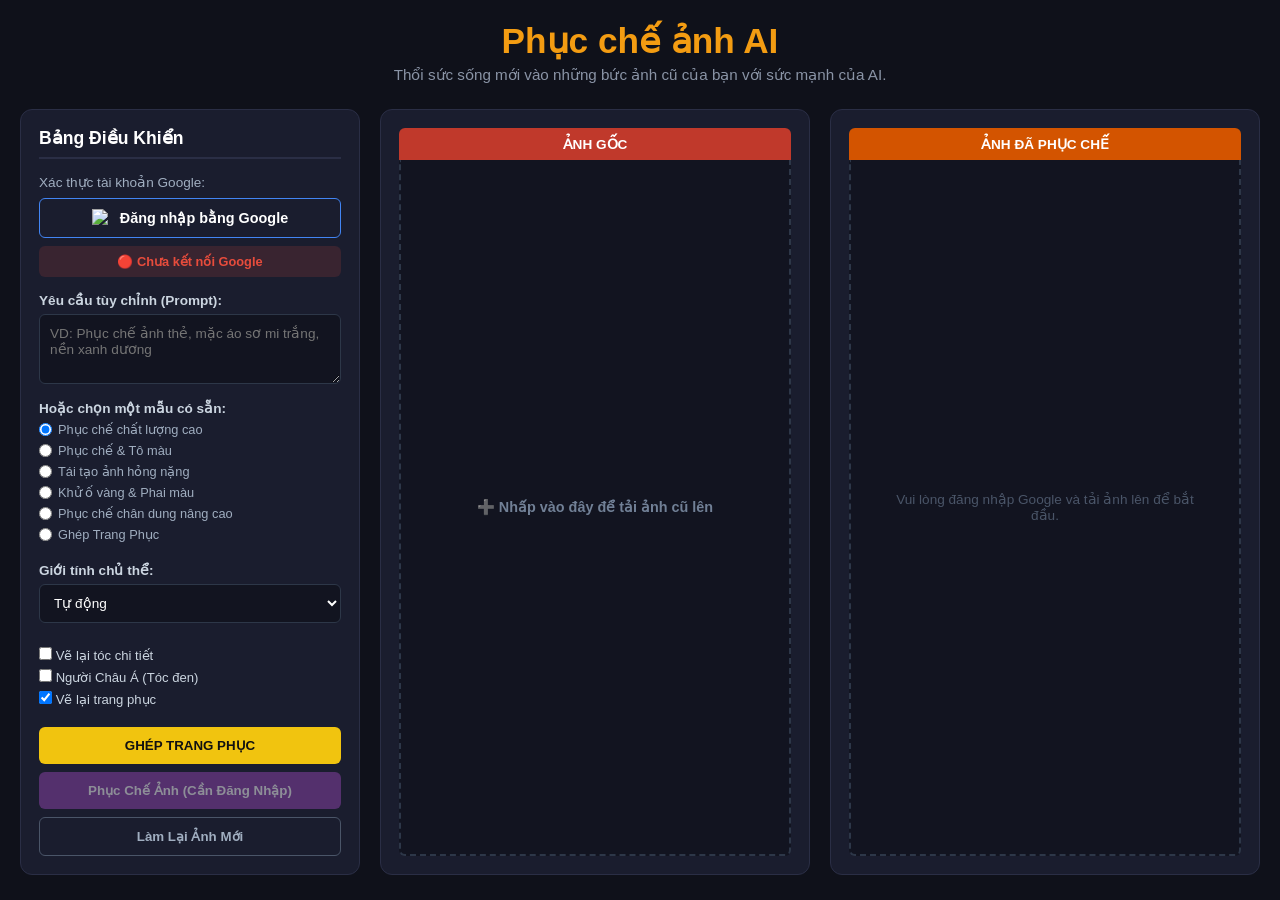
==== test/index.html @ f920b137 "1" ====
<!DOCTYPE html>
<html lang="vi">
<head>
    <meta charset="UTF-8">
    <meta name="viewport" content="width=device-width, initial-scale=1.0">
    <title>Phục chế ảnh AI</title>
    <link rel="stylesheet" href="style.css">
    <!-- Thư viện Đăng nhập Google -->
    <script src="https://accounts.google.com/gsi/client" async defer></script>
    <!-- Script chính (sử dụng type="module" để import Gradio client) -->
    <script type="module" src="script.js"></script>
</head>
<body>

    <header>
        <h1>Phục chế ảnh AI</h1>
        <p>Thổi sức sống mới vào những bức ảnh cũ của bạn với sức mạnh của AI.</p>
    </header>

    <div class="container">
        <!-- CỘT 1: BẢNG ĐIỀU KHIỂN -->
        <div class="panel">
            <div class="panel-title">Bảng Điều Khiển</div>

            <!-- XÁC THỰC GOOGLE -->
            <div class="auth-section">
                <label>Xác thực tài khoản Google:</label>
                <button id="custom-google-btn">
                    <img src="https://www.svgrepo.com/show/475656/google-color.svg" alt="Google">
                    Đăng nhập bằng Google
                </button>
                <div id="auth-status" class="status-box disconnected">
                    🔴 Chưa kết nối Google
                </div>
            </div>

            <!-- PROMPT & TÙY CHỌN -->
            <div class="form-group">
                <label>Yêu cầu tùy chỉnh (Prompt):</label>
                <textarea id="prompt-input" placeholder="VD: Phục chế ảnh thẻ, mặc áo sơ mi trắng, nền xanh dương"></textarea>
            </div>

            <div class="preset-title">Hoặc chọn một mẫu có sẵn:</div>
            <div class="presets">
                <label class="preset-item">
                    <input type="radio" name="preset" value="Phục chế chất lượng cao, nét căng, giữ màu xám nguyên bản." checked> Phục chế chất lượng cao
                </label>
                <label class="preset-item">
                    <input type="radio" name="preset" value="Phục chế chi tiết và tô màu tự nhiên cho bức ảnh cũ."> Phục chế & Tô màu
                </label>
                <label class="preset-item">
                    <input type="radio" name="preset" value="Khôi phục ảnh hỏng nặng, vá nếp gấp, làm rõ mặt."> Tái tạo ảnh hỏng nặng
                </label>
                <label class="preset-item">
                    <input type="radio" name="preset" value="Khử ố vàng, xóa vết phai màu, cân bằng ánh sáng."> Khử ố vàng & Phai màu
                </label>
                <label class="preset-item">
                    <input type="radio" name="preset" value="Tập trung làm rõ đường nét khuôn mặt, mắt, mũi, miệng."> Phục chế chân dung nâng cao
                </label>
                <label class="preset-item">
                    <input type="radio" name="preset" value="Thay đổi trang phục sang áo sơ mi trắng, Vest lịch sự."> Ghép Trang Phục
                </label>
            </div>

            <div class="form-group" style="margin-top: 10px;">
                <label>Giới tính chủ thể:</label>
                <select id="gender-select">
                    <option value="auto">Tự động</option>
                    <option value="male">Nam</option>
                    <option value="female">Nữ</option>
                </select>
            </div>

            <div class="checkbox-group">
                <label class="checkbox-item">
                    <input type="checkbox" id="opt-hair"> Vẽ lại tóc chi tiết
                </label>
                <label class="checkbox-item">
                    <input type="checkbox" id="opt-asian"> Người Châu Á (Tóc đen)
                </label>
                <label class="checkbox-item">
                    <input type="checkbox" id="opt-clothes" checked> Vẽ lại trang phục
                </label>
            </div>

            <button class="btn-yellow" id="btn-outfit">GHÉP TRANG PHỤC</button>
            <button class="btn-purple" id="btn-process" disabled>Phục Chế Ảnh (Cần Đăng Nhập)</button>
            <button class="btn-outline" id="btn-reset">Làm Lại Ảnh Mới</button>
        </div>

        <!-- CỘT 2: ẢNH GỐC -->
        <div class="display-box">
            <div class="box-header red">ẢNH GỐC</div>
            <div class="image-container" id="original-container">
                <label for="file-input" class="upload-label" id="upload-label">
                    ➕ Nhấp vào đây để tải ảnh cũ lên
                </label>
                <input type="file" id="file-input" accept="image/*">
                <img id="original-preview" alt="Xem trước ảnh gốc" style="display: none;">
            </div>
        </div>

        <!-- CỘT 3: ẢNH ĐÃ PHỤC CHẾ -->
        <div class="display-box">
            <div class="box-header yellow">ẢNH ĐÃ PHỤC CHẾ</div>
            <div class="image-container" id="result-container">
                <span class="placeholder-text" id="placeholder-text">Vui lòng đăng nhập Google và tải ảnh lên để bắt đầu.</span>
                <img id="result-image" alt="Ảnh kết quả" style="display: none;">
            </div>
            <div class="loading-overlay" id="loading">
                <div class="spinner"></div>
                <span id="loading-text">AI đang tiến hành phục chế...</span>
            </div>
            <a id="btn-download" class="btn-yellow" style="display: none; text-align: center; text-decoration: none; margin-top: 10px;" download="restored_photo.png">⬇️ Tải Ảnh Về Mát</a>
        </div>
    </div>

</body>
</html>
---- test/style.css ----
* {
    box-sizing: border-box;
    margin: 0;
    padding: 0;
    font-family: 'Segoe UI', Tahoma, Geneva, Verdana, sans-serif;
}

body {
    background-color: #0f111a;
    color: #e0e6ed;
    padding: 20px;
}

header {
    text-align: center;
    margin-bottom: 25px;
}

header h1 {
    color: #f39c12;
    font-size: 2.2rem;
    margin-bottom: 5px;
}

header p {
    color: #8a94a6;
    font-size: 0.95rem;
}

.container {
    display: grid;
    grid-template-columns: 340px 1fr 1fr;
    gap: 20px;
    max-width: 1400px;
    margin: 0 auto;
}

@media (max-width: 1024px) {
    .container {
        grid-template-columns: 1fr;
    }
}

.panel, .display-box {
    background-color: #1a1d2e;
    border: 1px solid #2a2e45;
    border-radius: 12px;
    padding: 18px;
    position: relative;
    display: flex;
    flex-direction: column;
}

.panel-title {
    font-size: 1.1rem;
    font-weight: bold;
    color: #fff;
    margin-bottom: 15px;
    border-bottom: 2px solid #2a2e45;
    padding-bottom: 8px;
}

.auth-section {
    margin-bottom: 15px;
}

.auth-section label {
    font-size: 0.85rem;
    color: #a0aec0;
    margin-bottom: 6px;
    display: block;
}

#custom-google-btn {
    display: flex;
    align-items: center;
    justify-content: center;
    gap: 10px;
    width: 100%;
    padding: 10px;
    border-radius: 6px;
    border: 1px solid #4285F4;
    background: transparent;
    color: white;
    cursor: pointer;
    font-size: 0.9rem;
    font-weight: bold;
    transition: 0.2s;
}

#custom-google-btn img {
    width: 18px !important;
    height: 18px !important;
    flex-shrink: 0;
}

#custom-google-btn:hover {
    background: rgba(66, 133, 244, 0.1);
}

.status-box {
    margin-top: 8px;
    padding: 8px;
    border-radius: 6px;
    font-size: 0.8rem;
    text-align: center;
    font-weight: bold;
}

.status-box.disconnected {
    background-color: rgba(231, 76, 60, 0.15);
    color: #e74c3c;
}

.status-box.connected {
    background-color: rgba(46, 204, 113, 0.15);
    color: #2ecc71;
}

.form-group {
    margin-bottom: 12px;
}

.form-group label, .preset-title {
    font-size: 0.85rem;
    font-weight: bold;
    color: #cbd5e0;
    margin-bottom: 6px;
    display: block;
}

textarea, select {
    width: 100%;
    background-color: #121420;
    border: 1px solid #2d3748;
    color: #fff;
    padding: 10px;
    border-radius: 6px;
    outline: none;
    font-size: 0.85rem;
}

textarea {
    height: 70px;
    resize: vertical;
}

.presets {
    display: flex;
    flex-direction: column;
    gap: 6px;
    max-height: 160px;
    overflow-y: auto;
    padding-right: 5px;
    margin-bottom: 10px;
}

.preset-item {
    font-size: 0.8rem;
    color: #a0aec0;
    cursor: pointer;
    display: flex;
    align-items: center;
    gap: 6px;
}

.checkbox-group {
    display: flex;
    flex-direction: column;
    gap: 6px;
    margin: 12px 0;
}

.checkbox-item {
    font-size: 0.82rem;
    color: #cbd5e0;
    cursor: pointer;
}

button {
    width: 100%;
    padding: 11px;
    border-radius: 6px;
    border: none;
    font-weight: bold;
    cursor: pointer;
    margin-top: 8px;
    transition: 0.2s opacity;
}

button:disabled {
    opacity: 0.5;
    cursor: not-allowed;
}

button:hover:not(:disabled) {
    opacity: 0.9;
}

.btn-yellow { background-color: #f1c40f; color: #111; }
.btn-purple { background-color: #8e44ad; color: #fff; }
.btn-outline { background-color: transparent; border: 1px solid #4a5568; color: #a0aec0; }

/* KHUNG HIỂN THỊ ẢNH */
.box-header {
    padding: 8px 12px;
    font-weight: bold;
    font-size: 0.85rem;
    border-radius: 6px 6px 0 0;
    text-align: center;
}

.box-header.red { background-color: #c0392b; color: #fff; }
.box-header.yellow { background-color: #d35400; color: #fff; }

.image-container {
    flex: 1;
    min-height: 380px;
    background-color: #121420;
    border: 2px dashed #2d3748;
    border-top: none;
    border-radius: 0 0 6px 6px;
    display: flex;
    align-items: center;
    justify-content: center;
    position: relative;
    overflow: hidden;
    padding: 10px;
}

#file-input { display: none; }

.upload-label {
    color: #718096;
    cursor: pointer;
    text-align: center;
    padding: 20px;
    font-weight: bold;
    font-size: 0.9rem;
}

.upload-label:hover { color: #f1c40f; }

.image-container img {
    max-width: 100%;
    max-height: 450px;
    object-fit: contain;
    border-radius: 4px;
}

.placeholder-text {
    color: #4a5568;
    font-size: 0.85rem;
    text-align: center;
    padding: 20px;
}

.loading-overlay {
    position: absolute;
    inset: 0;
    background: rgba(15, 17, 26, 0.85);
    display: none;
    flex-direction: column;
    align-items: center;
    justify-content: center;
    gap: 12px;
    z-index: 10;
}

.spinner {
    width: 35px;
    height: 35px;
    border: 3px solid #2d3748;
    border-top-color: #f1c40f;
    border-radius: 50%;
    animation: spin 1s linear infinite;
}

@keyframes spin { to { transform: rotate(360deg); } }
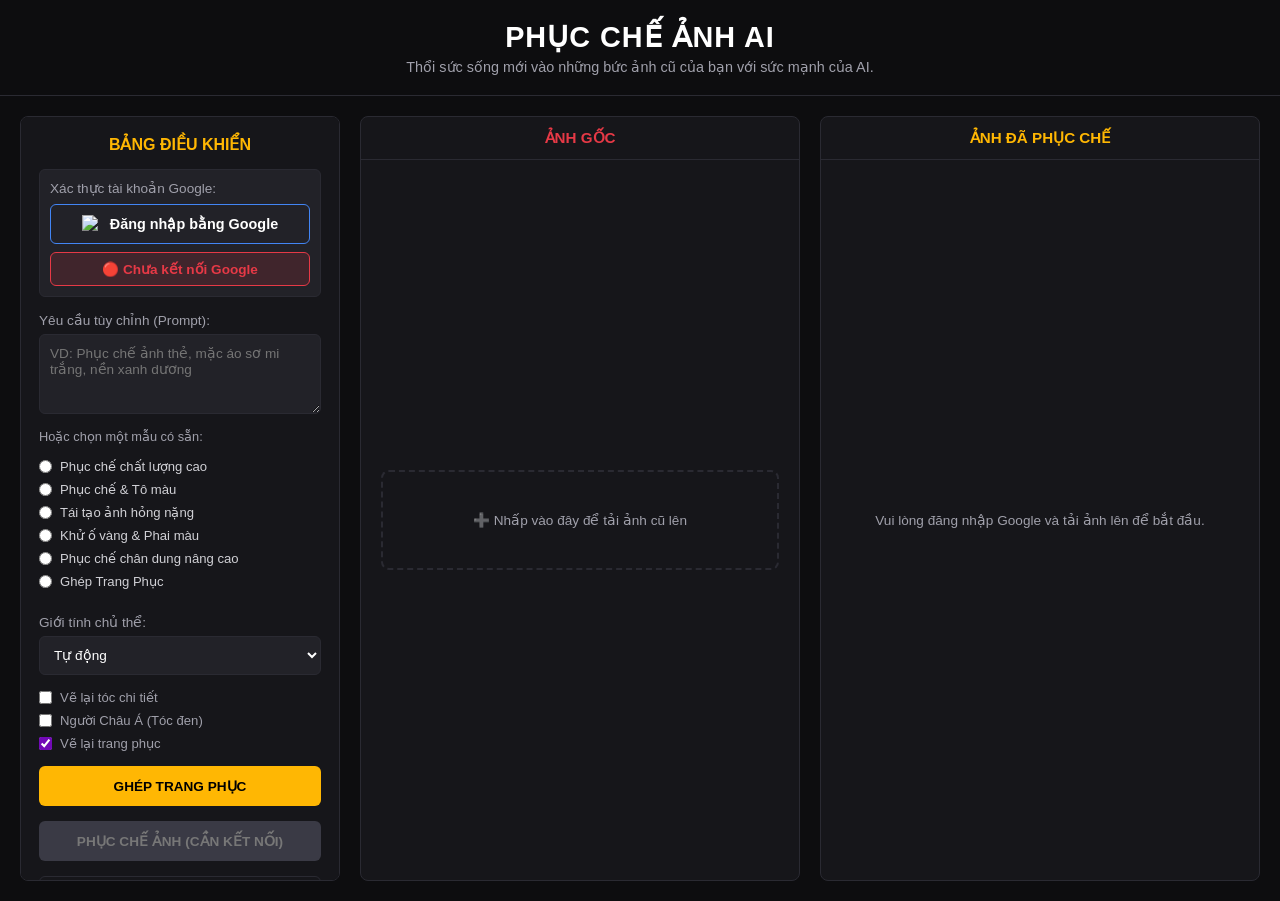
==== commit 54ce96f5: "1" ====
--- a/test/index.html
+++ b/test/index.html
@@ -5,10 +5,8 @@
     <meta name="viewport" content="width=device-width, initial-scale=1.0">
     <title>Phục chế ảnh AI</title>
     <link rel="stylesheet" href="style.css">
-    <!-- Thư viện Đăng nhập Google -->
     <script src="https://accounts.google.com/gsi/client" async defer></script>
-    <!-- Script chính (sử dụng type="module" để import Gradio client) -->
-    <script type="module" src="script.js"></script>
+    <script src="script.js" defer></script>
 </head>
 <body>
 
@@ -24,17 +22,19 @@
 
             <!-- XÁC THỰC GOOGLE -->
             <div class="auth-section">
-                <label>Xác thực tài khoản Google:</label>
-                <button id="custom-google-btn">
-                    <img src="https://www.svgrepo.com/show/475656/google-color.svg" alt="Google">
-                    Đăng nhập bằng Google
-                </button>
-                <div id="auth-status" class="status-box disconnected">
-                    🔴 Chưa kết nối Google
-                </div>
-            </div>
+				<label>Xác thực tài khoản Google:</label>
+    
+			<!-- Nút Google tùy chỉnh mới: Đẹp, đều và ăn khớp với giao diện -->
+				<button id="custom-google-btn" style="display: flex; align-items: center; justify-content: center; gap: 10px; width: 100%; padding: 10px; border-radius: 6px; border: 1px solid #4285F4; background: transparent; color: white; cursor: pointer; font-size: 0.9rem; font-weight: bold; transition: 0.2s;">
+				<img src="https://www.svgrepo.com/show/475656/google-color.svg" alt="Google" style="width: 18px; height: 18px;">
+				Đăng nhập bằng Google
+				</button>
+    
+			<div id="auth-status" class="status-box disconnected">
+				🔴 Chưa kết nối Google
+			</div>
+	</div>
 
-            <!-- PROMPT & TÙY CHỌN -->
             <div class="form-group">
                 <label>Yêu cầu tùy chỉnh (Prompt):</label>
                 <textarea id="prompt-input" placeholder="VD: Phục chế ảnh thẻ, mặc áo sơ mi trắng, nền xanh dương"></textarea>
@@ -43,7 +43,7 @@
             <div class="preset-title">Hoặc chọn một mẫu có sẵn:</div>
             <div class="presets">
                 <label class="preset-item">
-                    <input type="radio" name="preset" value="Phục chế chất lượng cao, nét căng, giữ màu xám nguyên bản." checked> Phục chế chất lượng cao
+                    <input type="radio" name="preset" value="Phục chế chất lượng cao, nét căng, giữ màu xám nguyên bản."> Phục chế chất lượng cao
                 </label>
                 <label class="preset-item">
                     <input type="radio" name="preset" value="Phục chế chi tiết và tô màu tự nhiên cho bức ảnh cũ."> Phục chế & Tô màu
@@ -84,7 +84,7 @@
             </div>
 
             <button class="btn-yellow" id="btn-outfit">GHÉP TRANG PHỤC</button>
-            <button class="btn-purple" id="btn-process" disabled>Phục Chế Ảnh (Cần Đăng Nhập)</button>
+            <button class="btn-purple" id="btn-process" disabled>Phục Chế Ảnh (Cần Kết Nối)</button>
             <button class="btn-outline" id="btn-reset">Làm Lại Ảnh Mới</button>
         </div>
 
@@ -92,11 +92,10 @@
         <div class="display-box">
             <div class="box-header red">ẢNH GỐC</div>
             <div class="image-container" id="original-container">
-                <label for="file-input" class="upload-label" id="upload-label">
+                <label for="file-input" class="upload-label">
                     ➕ Nhấp vào đây để tải ảnh cũ lên
                 </label>
                 <input type="file" id="file-input" accept="image/*">
-                <img id="original-preview" alt="Xem trước ảnh gốc" style="display: none;">
             </div>
         </div>
 
@@ -104,16 +103,13 @@
         <div class="display-box">
             <div class="box-header yellow">ẢNH ĐÃ PHỤC CHẾ</div>
             <div class="image-container" id="result-container">
-                <span class="placeholder-text" id="placeholder-text">Vui lòng đăng nhập Google và tải ảnh lên để bắt đầu.</span>
-                <img id="result-image" alt="Ảnh kết quả" style="display: none;">
+                <span class="placeholder-text">Vui lòng đăng nhập Google và tải ảnh lên để bắt đầu.</span>
             </div>
             <div class="loading-overlay" id="loading">
                 <div class="spinner"></div>
-                <span id="loading-text">AI đang tiến hành phục chế...</span>
+                <span>AI đang tiến hành phục chế...</span>
             </div>
-            <a id="btn-download" class="btn-yellow" style="display: none; text-align: center; text-decoration: none; margin-top: 10px;" download="restored_photo.png">⬇️ Tải Ảnh Về Mát</a>
         </div>
     </div>
-
 </body>
 </html>
--- a/test/style.css
+++ b/test/style.css
@@ -1,3 +1,17 @@
+:root {
+    --bg-color: #0d0d0f;
+    --panel-bg: #16161a;
+    --input-bg: #222228;
+    --text-color: #ffffff;
+    --text-muted: #a0a0ab;
+    --accent-gold: #ffb703;
+    --accent-purple: #7209b7;
+    --accent-purple-hover: #560bad;
+    --accent-red: #e63946;
+    --accent-green: #2ec4b6;
+    --border-color: #2a2a32;
+}
+
 * {
     box-sizing: border-box;
     margin: 0;
@@ -6,274 +20,265 @@
 }
 
 body {
-    background-color: #0f111a;
-    color: #e0e6ed;
-    padding: 20px;
+    background-color: var(--bg-color);
+    color: var(--text-color);
+    min-height: 100vh;
+    display: flex;
+    flex-direction: column;
 }
 
 header {
     text-align: center;
-    margin-bottom: 25px;
+    padding: 20px 10px;
+    border-bottom: 1px solid var(--border-color);
 }
 
 header h1 {
-    color: #f39c12;
-    font-size: 2.2rem;
+    font-size: 1.8rem;
+    letter-spacing: 1px;
+    text-transform: uppercase;
     margin-bottom: 5px;
 }
 
 header p {
-    color: #8a94a6;
-    font-size: 0.95rem;
+    color: var(--text-muted);
+    font-size: 0.9rem;
 }
 
 .container {
     display: grid;
-    grid-template-columns: 340px 1fr 1fr;
+    grid-template-columns: 320px 1fr 1fr;
     gap: 20px;
-    max-width: 1400px;
-    margin: 0 auto;
+    padding: 20px;
+    flex: 1;
 }
 
 @media (max-width: 1024px) {
-    .container {
-        grid-template-columns: 1fr;
-    }
-}
-
-.panel, .display-box {
-    background-color: #1a1d2e;
-    border: 1px solid #2a2e45;
-    border-radius: 12px;
+    .container { grid-template-columns: 1fr; }
+}
+
+.panel {
+    background-color: var(--panel-bg);
+    border: 1px solid var(--border-color);
+    border-radius: 8px;
     padding: 18px;
+    display: flex;
+    flex-direction: column;
+    gap: 15px;
+    max-height: 85vh;
+    overflow-y: auto;
+}
+
+.panel-title {
+    color: var(--accent-gold);
+    font-size: 1rem;
+    font-weight: bold;
+    text-align: center;
+    text-transform: uppercase;
+}
+
+.auth-section {
+    display: flex;
+    flex-direction: column;
+    gap: 8px;
+    background: var(--input-bg);
+    padding: 10px;
+    border-radius: 6px;
+    border: 1px solid var(--border-color);
+}
+
+.status-box {
+    padding: 8px 10px;
+    border-radius: 6px;
+    font-size: 0.85rem;
+    font-weight: bold;
+    text-align: center;
+}
+
+.status-box.disconnected {
+    background-color: rgba(230, 57, 70, 0.15);
+    color: var(--accent-red);
+    border: 1px solid var(--accent-red);
+}
+
+.status-box.connected {
+    background-color: rgba(46, 196, 182, 0.15);
+    color: var(--accent-green);
+    border: 1px solid var(--accent-green);
+}
+
+.form-group {
+    display: flex;
+    flex-direction: column;
+    gap: 6px;
+}
+
+label {
+    font-size: 0.85rem;
+    color: var(--text-muted);
+}
+
+select, textarea, input {
+    background-color: var(--input-bg);
+    border: 1px solid var(--border-color);
+    color: var(--text-color);
+    padding: 10px;
+    border-radius: 6px;
+    outline: none;
+    font-size: 0.85rem;
+}
+
+select:focus, textarea:focus, input:focus {
+    border-color: var(--accent-gold);
+}
+
+textarea {
+    resize: vertical;
+    min-height: 80px;
+}
+
+.preset-title {
+    font-size: 0.8rem;
+    color: var(--text-muted);
+}
+
+.presets {
+    display: flex;
+    flex-direction: column;
+    gap: 8px;
+}
+
+.preset-item {
+    display: flex;
+    align-items: center;
+    gap: 8px;
+    font-size: 0.82rem;
+    cursor: pointer;
+    color: #d1d1d6;
+}
+
+.preset-item input[type="radio"] { accent-color: var(--accent-gold); }
+
+.checkbox-group {
+    display: flex;
+    flex-direction: column;
+    gap: 8px;
+}
+
+.checkbox-item {
+    display: flex;
+    align-items: center;
+    gap: 8px;
+    font-size: 0.82rem;
+    cursor: pointer;
+}
+
+.checkbox-item input { accent-color: var(--accent-purple); }
+
+.btn-yellow, .btn-purple, .btn-outline {
+    font-weight: bold;
+    border: none;
+    padding: 12px;
+    border-radius: 6px;
+    cursor: pointer;
+    font-size: 0.85rem;
+    transition: 0.2s;
+    text-transform: uppercase;
+}
+
+.btn-yellow { background-color: var(--accent-gold); color: #000; }
+.btn-purple { background-color: var(--accent-purple); color: #fff; }
+.btn-purple:hover:not(:disabled) { background-color: var(--accent-purple-hover); }
+
+.btn-purple:disabled {
+    background-color: #3a3a45;
+    color: #777;
+    cursor: not-allowed;
+}
+
+.btn-outline {
+    background-color: transparent;
+    border: 1px solid var(--border-color);
+    color: var(--text-color);
+}
+
+.display-box {
+    background-color: var(--panel-bg);
+    border: 1px solid var(--border-color);
+    border-radius: 8px;
+    display: flex;
+    flex-direction: column;
+    align-items: center;
+    overflow: hidden;
     position: relative;
-    display: flex;
-    flex-direction: column;
-}
-
-.panel-title {
-    font-size: 1.1rem;
-    font-weight: bold;
-    color: #fff;
-    margin-bottom: 15px;
-    border-bottom: 2px solid #2a2e45;
-    padding-bottom: 8px;
-}
-
-.auth-section {
-    margin-bottom: 15px;
-}
-
-.auth-section label {
-    font-size: 0.85rem;
-    color: #a0aec0;
-    margin-bottom: 6px;
-    display: block;
-}
-
-#custom-google-btn {
-    display: flex;
-    align-items: center;
-    justify-content: center;
-    gap: 10px;
+}
+
+.box-header {
     width: 100%;
-    padding: 10px;
-    border-radius: 6px;
-    border: 1px solid #4285F4;
-    background: transparent;
-    color: white;
-    cursor: pointer;
-    font-size: 0.9rem;
-    font-weight: bold;
-    transition: 0.2s;
-}
-
-#custom-google-btn img {
-    width: 18px !important;
-    height: 18px !important;
-    flex-shrink: 0;
-}
-
-#custom-google-btn:hover {
-    background: rgba(66, 133, 244, 0.1);
-}
-
-.status-box {
-    margin-top: 8px;
-    padding: 8px;
-    border-radius: 6px;
-    font-size: 0.8rem;
-    text-align: center;
-    font-weight: bold;
-}
-
-.status-box.disconnected {
-    background-color: rgba(231, 76, 60, 0.15);
-    color: #e74c3c;
-}
-
-.status-box.connected {
-    background-color: rgba(46, 204, 113, 0.15);
-    color: #2ecc71;
-}
-
-.form-group {
-    margin-bottom: 12px;
-}
-
-.form-group label, .preset-title {
-    font-size: 0.85rem;
-    font-weight: bold;
-    color: #cbd5e0;
-    margin-bottom: 6px;
-    display: block;
-}
-
-textarea, select {
-    width: 100%;
-    background-color: #121420;
-    border: 1px solid #2d3748;
-    color: #fff;
-    padding: 10px;
-    border-radius: 6px;
-    outline: none;
-    font-size: 0.85rem;
-}
-
-textarea {
-    height: 70px;
-    resize: vertical;
-}
-
-.presets {
-    display: flex;
-    flex-direction: column;
-    gap: 6px;
-    max-height: 160px;
-    overflow-y: auto;
-    padding-right: 5px;
-    margin-bottom: 10px;
-}
-
-.preset-item {
-    font-size: 0.8rem;
-    color: #a0aec0;
-    cursor: pointer;
-    display: flex;
-    align-items: center;
-    gap: 6px;
-}
-
-.checkbox-group {
-    display: flex;
-    flex-direction: column;
-    gap: 6px;
-    margin: 12px 0;
-}
-
-.checkbox-item {
-    font-size: 0.82rem;
-    color: #cbd5e0;
-    cursor: pointer;
-}
-
-button {
-    width: 100%;
-    padding: 11px;
-    border-radius: 6px;
-    border: none;
-    font-weight: bold;
-    cursor: pointer;
-    margin-top: 8px;
-    transition: 0.2s opacity;
-}
-
-button:disabled {
-    opacity: 0.5;
-    cursor: not-allowed;
-}
-
-button:hover:not(:disabled) {
-    opacity: 0.9;
-}
-
-.btn-yellow { background-color: #f1c40f; color: #111; }
-.btn-purple { background-color: #8e44ad; color: #fff; }
-.btn-outline { background-color: transparent; border: 1px solid #4a5568; color: #a0aec0; }
-
-/* KHUNG HIỂN THỊ ẢNH */
-.box-header {
-    padding: 8px 12px;
-    font-weight: bold;
-    font-size: 0.85rem;
-    border-radius: 6px 6px 0 0;
-    text-align: center;
-}
-
-.box-header.red { background-color: #c0392b; color: #fff; }
-.box-header.yellow { background-color: #d35400; color: #fff; }
+    padding: 12px;
+    text-align: center;
+    font-weight: bold;
+    font-size: 0.95rem;
+    border-bottom: 1px solid var(--border-color);
+}
+
+.box-header.red { color: var(--accent-red); }
+.box-header.yellow { color: var(--accent-gold); }
 
 .image-container {
     flex: 1;
-    min-height: 380px;
-    background-color: #121420;
-    border: 2px dashed #2d3748;
-    border-top: none;
-    border-radius: 0 0 6px 6px;
+    width: 100%;
     display: flex;
     align-items: center;
     justify-content: center;
+    padding: 20px;
+    min-height: 400px;
     position: relative;
-    overflow: hidden;
-    padding: 10px;
-}
-
-#file-input { display: none; }
-
-.upload-label {
-    color: #718096;
-    cursor: pointer;
-    text-align: center;
-    padding: 20px;
-    font-weight: bold;
-    font-size: 0.9rem;
-}
-
-.upload-label:hover { color: #f1c40f; }
+}
 
 .image-container img {
     max-width: 100%;
-    max-height: 450px;
+    max-height: 70vh;
     object-fit: contain;
     border-radius: 4px;
 }
 
-.placeholder-text {
-    color: #4a5568;
-    font-size: 0.85rem;
-    text-align: center;
-    padding: 20px;
-}
+.upload-label {
+    border: 2px dashed var(--border-color);
+    padding: 40px 20px;
+    border-radius: 8px;
+    text-align: center;
+    cursor: pointer;
+    color: var(--text-muted);
+    width: 100%;
+}
+
+.upload-label:hover { border-color: var(--accent-gold); color: var(--text-color); }
+#file-input { display: none; }
+.placeholder-text { color: var(--text-muted); font-size: 0.85rem; text-align: center; }
 
 .loading-overlay {
     position: absolute;
-    inset: 0;
-    background: rgba(15, 17, 26, 0.85);
+    top: 0; left: 0; right: 0; bottom: 0;
+    background: rgba(0, 0, 0, 0.85);
+    display: flex;
+    flex-direction: column;
+    align-items: center;
+    justify-content: center;
+    gap: 15px;
     display: none;
-    flex-direction: column;
-    align-items: center;
-    justify-content: center;
-    gap: 12px;
-    z-index: 10;
 }
 
 .spinner {
-    width: 35px;
-    height: 35px;
-    border: 3px solid #2d3748;
-    border-top-color: #f1c40f;
+    width: 40px;
+    height: 40px;
+    border: 4px solid #333;
+    border-top: 4px solid var(--accent-purple);
     border-radius: 50%;
     animation: spin 1s linear infinite;
 }
 
-@keyframes spin { to { transform: rotate(360deg); } }+@keyframes spin {
+    0% { transform: rotate(0deg); }
+    100% { transform: rotate(360deg); }
+}
